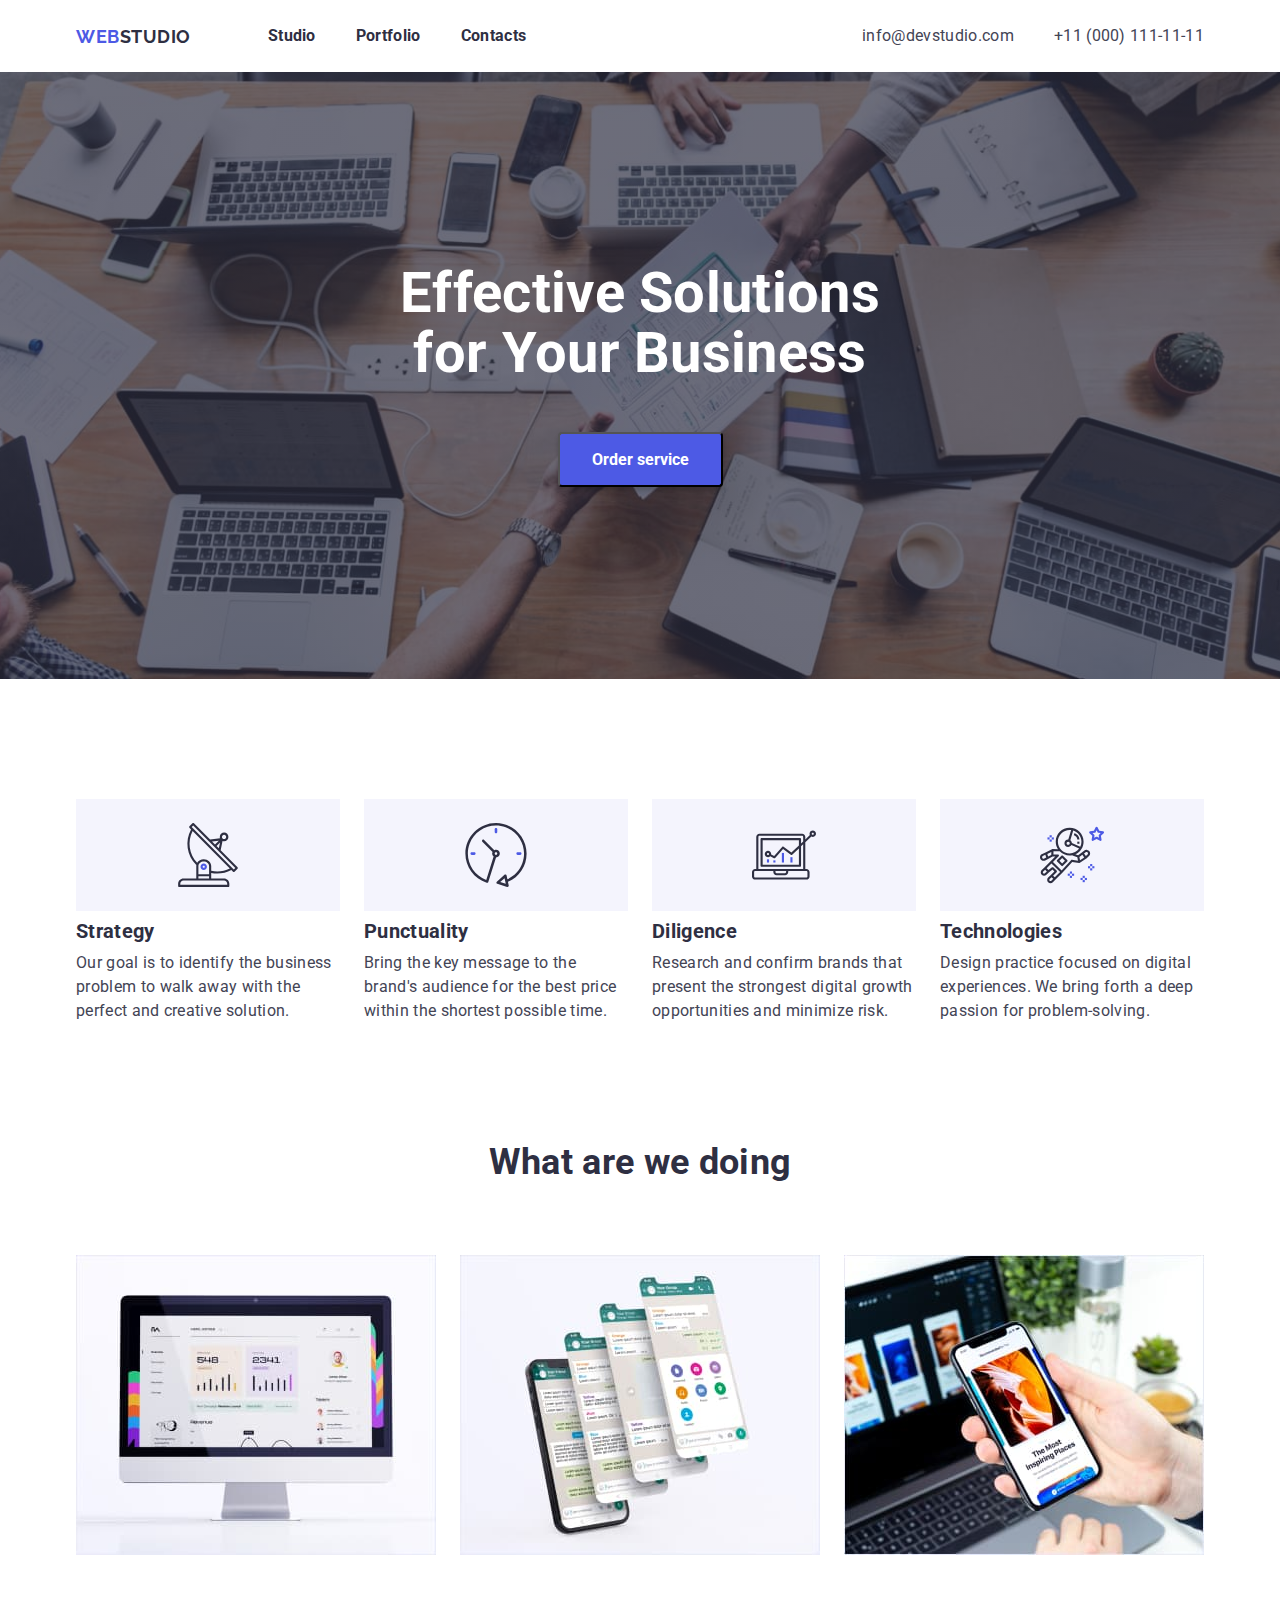
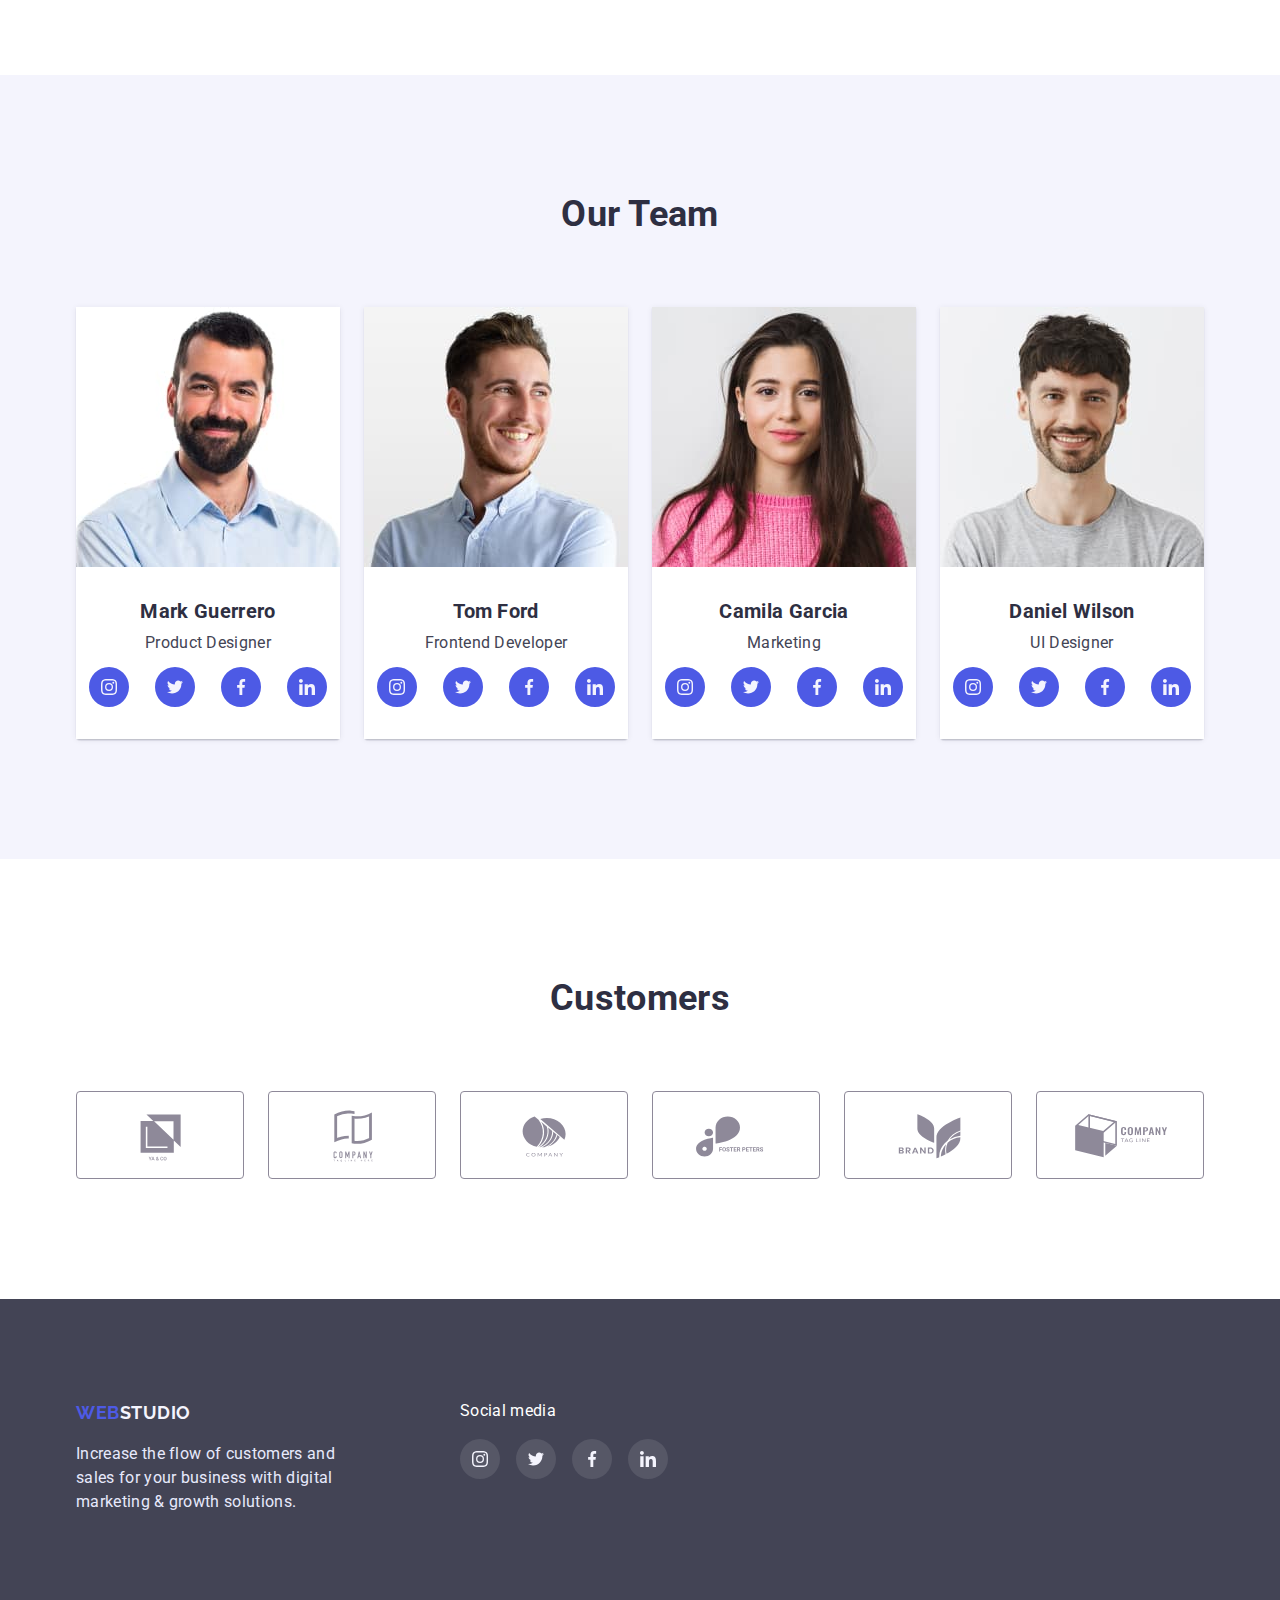
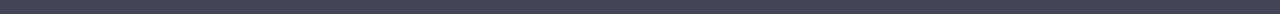
==== index.html @ 96c1c043 "first version" ====
<!DOCTYPE html>
<html lang="en">
<head>
  <meta charset="UTF-8">
  <meta http-equiv="X-UA-Compatible" content="IE=edge">
  <meta name="viewport" content="width=device-width, initial-scale=1.0">
  <title>Document</title>
  <link rel="preconnect" href="https://fonts.googleapis.com">
  <link rel="preconnect" href="https://fonts.gstatic.com" crossorigin>
  <link href="https://fonts.googleapis.com/css2?family=Raleway:wght@700&family=Roboto:wght@400;500;700;900&display=swap" rel="stylesheet">
  <link rel="stylesheet" href="./css/modern-normalize.css">
  <link rel="stylesheet" href="./css/styles.css">
</head>
<body>
  <header>
    <div class="container">
      <nav class="main-nav">
        <a href="./index.html" class="logo">web<span class="header">studio</span></a>
        <ul class="site-nav list">
          <li class="item"><a href="/index.html" class="link">Studio</a></li>
          <li class="item"><a href="./portfolio.html" class="link">Portfolio</a></li>
          <li class="item"><a href="" class="link">Contacts</a></li>
        </ul>
        <ul class="contacts list"> 
          <li class="item"><a href="mailto:info@devstudio.com" class="mailto">info@devstudio.com</a></li>
          <li class="item"><a href="tel:+110001111111" class="tel">+11 (000) 111-11-11</a></li>
        </ul>
      </nav>  
    </div>
  </header>
  <main>
    <section class="hero">
        <h1 class="hero-title">Effective Solutions for Your Business</h1>
        <button type="button" class="button">Order service</button>  
    </section>
    <section class="section">
      <div class="container">
        <h2 class="visually-hidden">Studio</h2>
        <ul class="feature-list list">
          <li class="item icon-antenna">
            <h3 class="title">Strategy</h3>
            <p>Our goal is to identify the business
              problem to walk away with the perfect and creative solution. 
            </p>
          </li>
          <li class="item">
            <h3 class="title">Punctuality</h3>
            <p>Bring the key message to the brand's audience for the best price within the shortest possible time.</p>
          </li>
          <li class="item">
            <h3 class="title">Diligence</h3>
            <p>Research and confirm brands that present the strongest digital growth opportunities and minimize risk.</p>
          </li>
          <li class="item">
            <h3 class="title">Technologies</h3>
            <p>Design practice focused on digital experiences. We bring forth a deep passion for problem-solving.</p>
          </li>
        </ul>
      </div>
    </section>
    <section class="section work">
      <div class="container">
        <h2 class="section-title">What are we doing</h2>
        <ul class="work-list list">
          <li class="item"><img src="./images/monitor.jpg" alt="monitor" width="360"></li>
          <li class="item"><img src="./images/smartphones.jpg" alt="smartphones" width="360"></li>
          <li class="item"><img src="./images/smartphoneinhand.jpg" alt="smartphoneinhand" width="360"></li>
        </ul>
      </div>
    </section>
    <section class="section team">
      <div class="container">
        <h2 class="section-title">Our Team</h2>
        <ul class="team-list list">
          <li class="item">
            <img src="./images/mark.jpg" alt="Mark Guerrero" width="264">
            <div class="team-list-content">
              <h3 class="title">Mark Guerrero</h3>
              <p>Product Designer</p>
              <ul class="social-list list">
                <li class="item">
                  <a href="./index.html" class="link">
                    <svg class="social-list-icon">
                      <use href="./images/icons.svg#icon-instagram"></use>
                    </svg>
                  </a>
                </li>
                <li class="item">
                  <a href="./index.html" class="link">
                    <svg class="social-list-icon">
                      <use href="./images/icons.svg#icon-twitter"></use>
                    </svg>
                  </a>
                </li>
                <li class="item">
                  <a href="./index.html" class="link">
                    <svg class="social-list-icon">
                      <use href="./images/icons.svg#icon-facebook"></use>
                    </svg>
                  </a>
                </li>
                <li class="item">
                  <a href="./index.html" class="link">
                    <svg class="social-list-icon">
                      <use href="./images/icons.svg#icon-linkedin"></use>
                    </svg>
                  </a>
                </li>      
              </ul>
            </div>
          </li>
          <li class="item">
            <img src="./images/tom.jpg" alt="Tom Ford" width="264">
            <div class="team-list-content">
              <h3 class="title">Tom Ford</h3>
              <p>Frontend Developer</p>
              <ul class="social-list list">
                <li class="item">
                  <a href="./index.html" class="link">
                    <svg class="social-list-icon">
                      <use href="./images/icons.svg#icon-instagram"></use>
                    </svg>
                  </a>
                </li>
                <li class="item">
                  <a href="./index.html" class="link">
                    <svg class="social-list-icon">
                      <use href="./images/icons.svg#icon-twitter"></use>
                    </svg>
                  </a>
                </li>
                <li class="item">
                  <a href="./index.html" class="link">
                    <svg class="social-list-icon">
                      <use href="./images/icons.svg#icon-facebook"></use>
                    </svg>
                  </a>
                </li>
                <li class="item">
                  <a href="./index.html" class="link">
                    <svg class="social-list-icon">
                      <use href="./images/icons.svg#icon-linkedin"></use>
                    </svg>
                  </a>
                </li>      
              </ul>
            </div>
          </li>
          <li class="item">
            <img src="./images/camila.jpg" alt="Camila Garcia" width="264">
            <div class="team-list-content">
              <h3 class="title">Camila Garcia</h3>
              <p>Marketing</p>
              <ul class="social-list list">
                <li class="item">
                  <a href="./index.html" class="link">
                    <svg class="social-list-icon">
                      <use href="./images/icons.svg#icon-instagram"></use>
                    </svg>
                  </a>
                </li>
                <li class="item">
                  <a href="./index.html" class="link">
                    <svg class="social-list-icon">
                      <use href="./images/icons.svg#icon-twitter"></use>
                    </svg>
                  </a>
                </li>
                <li class="item">
                  <a href="./index.html" class="link">
                    <svg class="social-list-icon">
                      <use href="./images/icons.svg#icon-facebook"></use>
                    </svg>
                  </a>
                </li>
                <li class="item">
                  <a href="./index.html" class="link">
                    <svg class="social-list-icon">
                      <use href="./images/icons.svg#icon-linkedin"></use>
                    </svg>
                  </a>
                </li>      
              </ul>
            </div>  
          </li>
          <li class="item">
            <img src="./images/daniel.jpg" alt="Daniel Wilson" width="264">
            <div class="team-list-content">
              <h3 class="title">Daniel Wilson</h3>
              <p>UI Designer</p>
              <ul class="social-list list">
                <li class="item">
                  <a href="./index.html" class="link">
                    <svg class="social-list-icon">
                      <use href="./images/icons.svg#icon-instagram"></use>
                    </svg>
                  </a>
                </li>
                <li class="item">
                  <a href="./index.html" class="link">
                    <svg class="social-list-icon">
                      <use href="./images/icons.svg#icon-twitter"></use>
                    </svg>
                  </a>
                </li>
                <li class="item">
                  <a href="./index.html" class="link">
                    <svg class="social-list-icon">
                      <use href="./images/icons.svg#icon-facebook"></use>
                    </svg>
                  </a>
                </li>
                <li class="item">
                  <a href="./index.html" class="link">
                    <svg class="social-list-icon">
                      <use href="./images/icons.svg#icon-linkedin"></use>
                    </svg>
                  </a>
                </li>      
              </ul>
            </div>  
          </li>
        </ul>
      </div>
    </section>
    <section class="section customers">
      <div class="container">
        <h2 class="section-title">Customers</h2>
        <ul class="customers-list list">
          <li class="item">
            <a href="./index.html" class="link">
              <svg class="customers-list-icon">
                <use href="./images/icons.svg#icon-client1"></use>
              </svg>
            </a>
          </li>
          <li class="item">
            <a href="./index.html" class="link">
              <svg class="customers-list-icon">
                <use href="./images/icons.svg#icon-client2"></use>
              </svg>
            </a>
          </li>
          <li class="item">
            <a href="./index.html" class="link">
              <svg class="customers-list-icon">
                <use href="./images/icons.svg#icon-client3"></use>
              </svg>
            </a>
          </li>
          <li class="item">
            <a href="./index.html" class="link">
              <svg class="customers-list-icon">
                <use href="./images/icons.svg#icon-client4"></use>
              </svg>
            </a>
          </li>
          <li class="item">
            <a href="./index.html" class="link">
              <svg class="customers-list-icon">
                <use href="./images/icons.svg#icon-client5"></use>
              </svg>
            </a>
          </li>
          <li class="item">
            <a href="./index.html" class="link">
              <svg class="customers-list-icon">
                <use href="./images/icons.svg#icon-client6"></use>
              </svg>
            </a>
          </li>  
        </ul>
      </div>
    </section>
  </main>
  <footer class="footer-main">
    <div class="container">
      <ul class="footer-list list">
        <li class="item">
          <a href="./index.html" class="logo">web<span class="footer">studio</span></a>
          <p class="footer-list-text">Increase the flow of customers and sales for your business with digital marketing & growth solutions.</p>
        </li>
        <li class="item">
          <p class="footer-social-content">Social media</p>
          <ul class="footer-social-list list">
            <li class="item">
              <a href="./index.html" class="link">
                <svg class="footer-social-list-icon">
                  <use href="./images/icons.svg#icon-instagram"></use>
                </svg>
              </a>
            </li>
            <li class="item">
              <a href="./index.html" class="link">
                <svg class="footer-social-list-icon">
                  <use href="./images/icons.svg#icon-twitter"></use>
                </svg>
              </a>
            </li>
            <li class="item">
              <a href="./index.html" class="link">
                <svg class="footer-social-list-icon">
                  <use href="./images/icons.svg#icon-facebook"></use>
                </svg>
              </a>
            </li>
            <li class="item">
              <a href="./index.html" class="link">
                <svg class="footer-social-list-icon">
                  <use href="./images/icons.svg#icon-linkedin"></use>
                </svg>
              </a>
            </li>      
          </ul>
        </li>
      </ul>
    </div>
  </footer>
</body>
</html>
---- css/styles.css ----
:root {
  --primary-text-color : #434455;
  --title-text-color: #2E2F42;
  --accent-color: #4D5AE5;
  --primary-white-color: #FFFFFF;
  --logo-footer-color: #F4F4FD;
  --bg-color: #E5E5E5;
  --button-bg-accent-color: #404BBF;
  --button-portfolio-bg-color: #E7E9FC;
  --card-gap: 24px;
  --social-bg : #4d5ae5; 
  --social-bg-accent: #31B0AA;
  --light-slate : #8E8999;
  --social-bg-footer: rgba(255, 255, 255, 0.1);
  
}

body {
  color: var(--primary-text-color);
  background-color: var(--primary-white-color);
  font-family: 'Roboto', sans-serif;
  letter-spacing: 0.02em;
  font-size: 16px;
  line-height: 1.5;
}

header {
  box-shadow: 0px 2px 1px rgba(46, 47, 66, 0.08), 0px 1px 1px rgba(46, 47, 66, 0.16), 0px 1px 6px rgba(46, 47, 66, 0.08);
}

h1,h2,h3,p,ul {
  margin-top: 0;
  margin-bottom: 0;
}

img {
  display: block;
}

.list { 
  padding: 0;
  margin: 0;
  list-style: none;
}

.container {
  width: 1158px;
  margin-left: auto;
  margin-right: auto;
  padding-left: 15px;
  padding-right: 15px;
}

.main-nav {
  display: flex;
  align-items: center;
}

.logo {
  color: var(--accent-color);
  font-family: 'Raleway', san-serif;
  font-weight: 700;
  font-size: 18px;
  line-height: 1.5;
  letter-spacing: 0.03em;
  text-transform: uppercase;
  text-decoration: none;
}

.logo .header {
  color: var(--title-text-color);
}

.logo .footer {
  color: var(--logo-footer-color);
}

.site-nav {
  display: flex;
  margin-left: 77px;
}

.contacts {
  display: flex;
  margin-left: auto;
}

.site-nav .item + .item,
.contacts .item + .item {
  margin-left: 40px;
}

.site-nav .link {
  display: block;
  padding-top: 24px;
  padding-bottom: 24px;
  color: var(--title-text-color);
  font-weight: 700;
  font-size: 16px;
  line-height: 1.5;
  text-decoration: none;
}

.mailto, 
.tel {
  display: block;
  padding-top: 24px;
  padding-bottom: 24px;
  color: inherit;
  font-weight: 400;
  font-size: 16px;
  line-height: 1.5;
  text-decoration: none;
}

.site-nav .link:hover,
.site-nav .link:focus,
.mailto:hover,
.mailto:focus,
.tel:hover,
.tel:focus {
  color: var(--accent-color);
}

.hero {
  background-color: var(--title-text-color);
  max-width: 1440px;
  min-height: 603px;
  margin: 0 auto;
  padding-top: 192px;
  padding-bottom: 192px;
  text-align: center;
  background-image: 
    linear-gradient(to right, rgba(46,47,66,0.7), rgba(46,47,66,0.7)),
    url("../images/people-office.jpg");
  background-repeat: no-repeat;
  background-position: center;
  background-size: cover;
}

.hero-title {
  color: var(--primary-white-color);
  font-weight: 700;
  font-size: 56px;
  line-height: 1.07;
  margin: 0 auto 48px;
  width: 492px;
}

.button {
  color: var(--primary-white-color);
  background-color: var(--accent-color);
  font-weight: 700;
  font-size: 16px;
  line-height: 1.2;
  padding: 16px 32px;
  box-shadow: 0px 4px 4px rgba(0, 0, 0, 0.15);
  border-radius: 4px;
}

.button:hover,
.button:focus {
  color: var(--primary-white-color);
  background-color: var(--button-bg-accent-color);
  box-shadow: 0px 4px 4px rgba(0, 0, 0, 0.51);
  cursor: pointer;
}

.section-title {
  color: var(--title-text-color);
  font-weight: 700;
  font-size: 36px;
  line-height: 1.11;
  text-align: center;
  margin-bottom: 72px;
}

.section {
  padding-top: 120px;
  padding-bottom: 120px;
} 

.visually-hidden {
  position: absolute;
  width: 1px;
  height: 1px;
  margin: -1px;
  border: 0;
  padding: 0;
  white-space: nowrap;
  clip-path: inset(100%);
  clip: rect(0 0 0 0);
  overflow: hidden;
}

.feature-list .title,
.team-list .title,
.portfolio-list .title {
  color: var(--title-text-color);
  font-weight: 700;
  font-size: 20px;
  line-height: 1.2;
  margin-bottom: 8px;
}

.feature-list {
  display: flex;
  margin-left: calc(-1 * var(--card-gap));
}

.feature-list > .item {
	flex-basis: calc(100% / 4 - var(--card-gap));
	margin-left: var(--card-gap);
}

.feature-list > .item::before {
  display: block;
  content: '';
  height: 112px;
  margin-bottom: 8px;
  background-color: var(--logo-footer-color);
  background-repeat: no-repeat;
  background-position: center;
}

.feature-list > .item:nth-child(1):before {
  background-image: url("../images/antenna.svg");
}

.feature-list > .item:nth-child(2):before {
  background-image: url("../images/clock.svg");
}

.feature-list > .item:nth-child(3):before {
  background-image: url("../images/diagram.svg");
}

.feature-list > .item:nth-child(4):before {
  background-image: url("../images/astronaut.svg");
}

.section.work {
  padding-top: 0;
}

.work-list {
  display: flex;
  margin-left: calc(-1 * var(--card-gap));
}

.work-list > .item {
	flex-basis: calc(100% / 3 - var(--card-gap));
	margin-left: var(--card-gap);
}

.section.team {
  background-color: var(--logo-footer-color);
}

.team-list {
  display: flex;
  margin-left: calc(-1 * var(--card-gap));
}

.team-list > .item {
	flex-basis: calc(100% / 4 - var(--card-gap));
	margin-left: var(--card-gap);
  text-align: center;
  background: var(--primary-white-color);
  box-shadow: 0px 1px 6px rgba(46, 47, 66, 0.08), 0px 1px 1px rgba(46, 47, 66, 0.16), 0px 2px 1px rgba(46, 47, 66, 0.08);
  border-radius: 0px 0px 4px 4px;
}

.team-list-content {
	padding-top: 32px;
  padding-bottom: 32px;
  background-color: var(--primary-white-color);
}

.social-list {
  display: flex;
  justify-content: space-around;
  margin-top: 12px;
}

.social-list > .item {
  width: 40px;
  height: 40px;
}

.social-list-icon {
  width: 100%;
  height: 100%;
  fill: var(--social-bg);
}

.social-list-icon:hover {
  fill: var(--social-bg-accent);
}

.customers-list {
  display: flex;
  justify-content: space-between;
  align-items: center;
}

.customers-list > .item {
  width: 168px;
  height: 88px;
}

.customers-list-icon {
  width: 100%;
  height: 100%;
  border: 1px solid var(--light-slate);
  border-radius: 4px;
  fill: var(--light-slate);
}

.customers-list-icon:hover {
  fill: var(--social-bg);
  border: 1px solid var(--social-bg);
}

.footer-main {
  background-color: var(--primary-text-color);
  padding-top: 100px;
  padding-bottom: 100px;
}

.footer-list {
  display: flex;
}

.footer-list > .item.item:not(:last-child) {
  margin-right: 120px;
} 

.footer-list-text {
  margin-top: 16px;
  color: var(--button-portfolio-bg-color);
  width: 264px;
  height: 72px;
}

.footer-social-content {
  color: var(--primary-white-color);
  margin-bottom: 16px;
}

.footer-social-list {
  display: flex;
  justify-content: space-between;
  margin-top: 12px;
  width: 208px;
}

.footer-social-list > .item {
  width: 40px;
  height: 40px;
}

.footer-social-list-icon {
  width: 100%;
  height: 100%;
  fill: var(--social-bg-footer);
}

.footer-social-list-icon:hover {
  fill: var(--social-bg-accent);
}

.button-portfolio {
  color: var(--accent-color);
  font-weight: 700;
  font-size: 16px;
  line-height: 1.5;
  padding: 12px 24px;
  background-color: var(--logo-footer-color);
  border: 1px solid var(--button-portfolio-bg-color);
  border-radius: 4px;
}

.button-portfolio:hover,
.button-portfolio:focus {
  color: var(--primary-white-color);
  background-color: var(--accent-color);
  box-shadow: 0px 4px 4px rgba(0, 0, 0, 0.15);
  cursor: pointer;
}

.section.portfolio {
  padding-top: 96px;
}

.portfolio-nav {
  display: flex;
	justify-content: center;
	margin: auto;
	margin-bottom: 72px;
}

.portfolio-nav .item + .item {
  margin-left: 24px;
}

.portfolio-list {
  display: flex;
  flex-wrap: wrap;
  margin-bottom: calc(-1 * var(--card-gap));
	margin-left: calc(-1 * var(--card-gap));
}

.portfolio-list > .item-portfolio {
	flex-basis: calc(100% / 3 - 2 var(--card-gap));
	margin-bottom: var(--card-gap);
	margin-left: var(--card-gap);
}

.portfolio-list-content {
	padding-top: 32px;
  padding-bottom: 32px;
  padding-left: 16px;
  background-color: var(--primary-white-color);
  border: 0.5px solid var(--logo-footer-color);
  border-top: none;
}

.item-portfolio:hover,
.item-portfolio:focus {
  box-shadow: 5px 5px 6px rgba(46, 47, 66, 0.16);
  cursor: pointer;
}
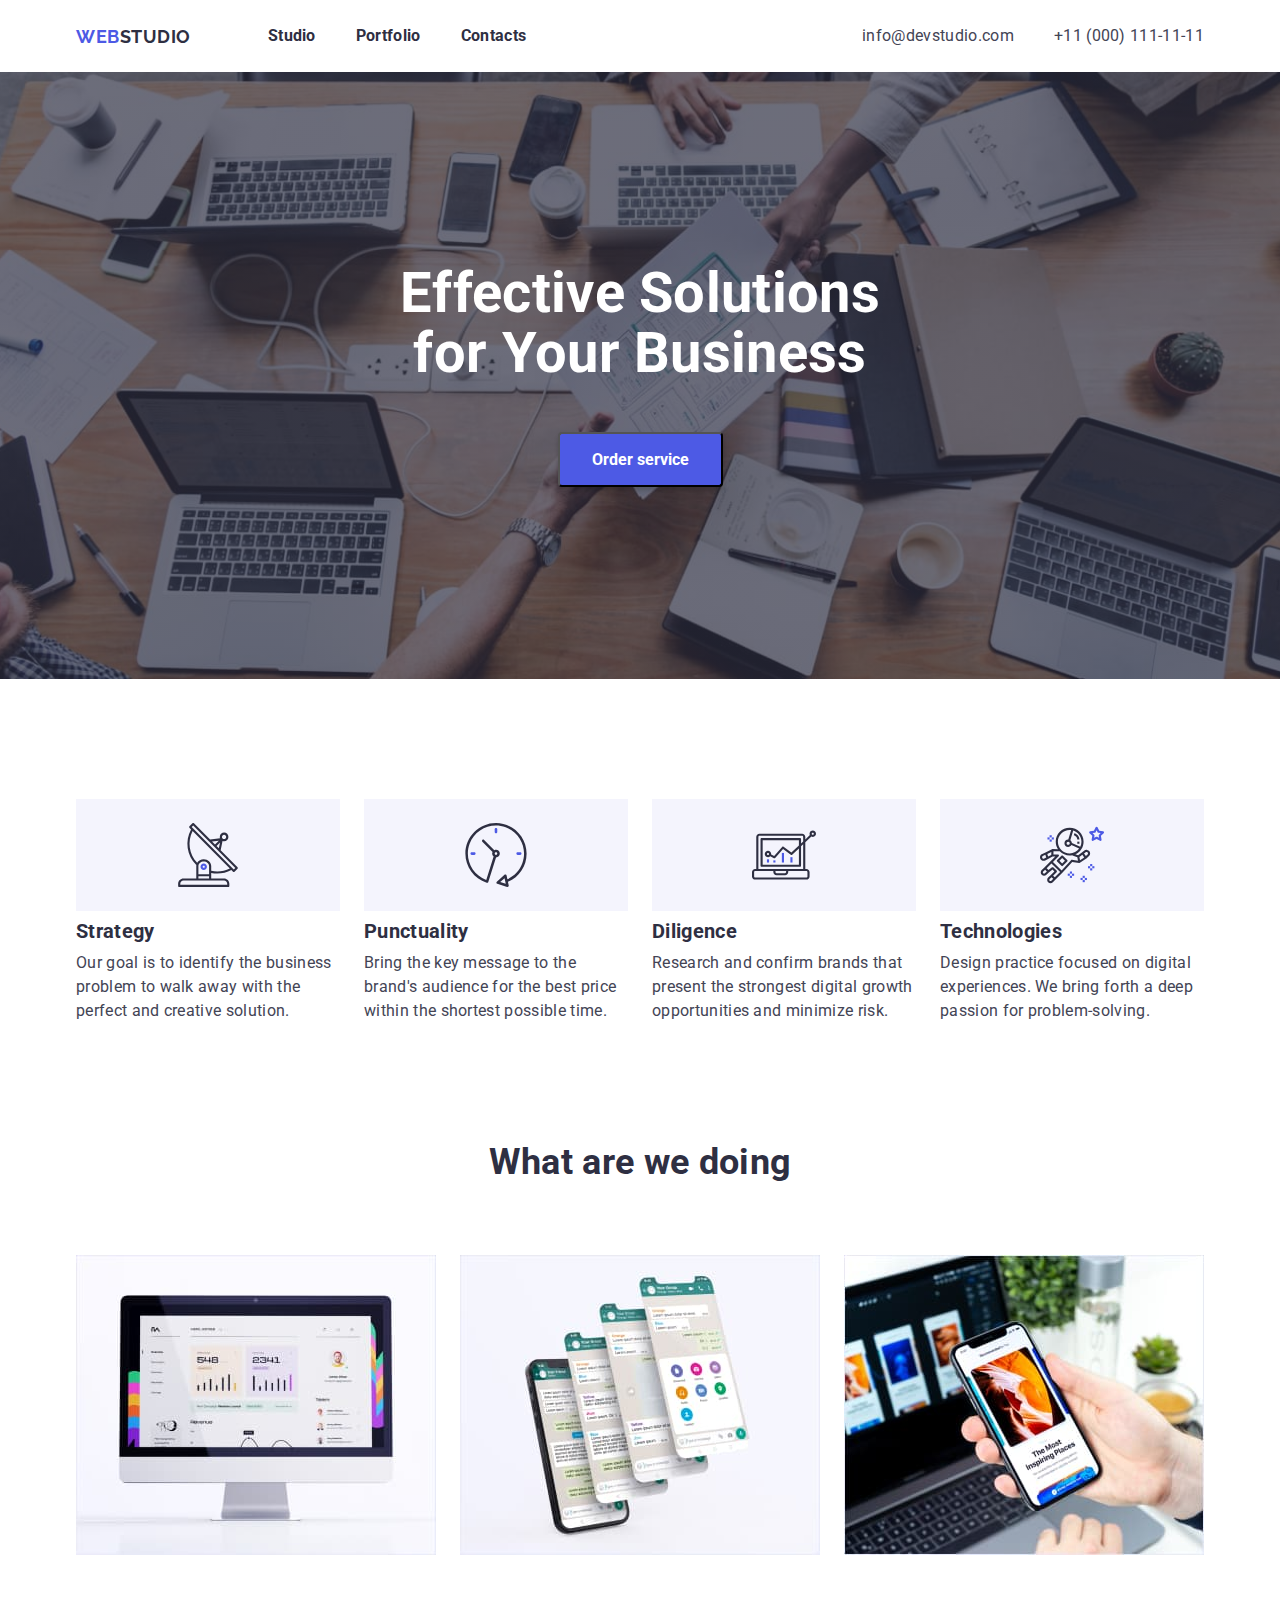
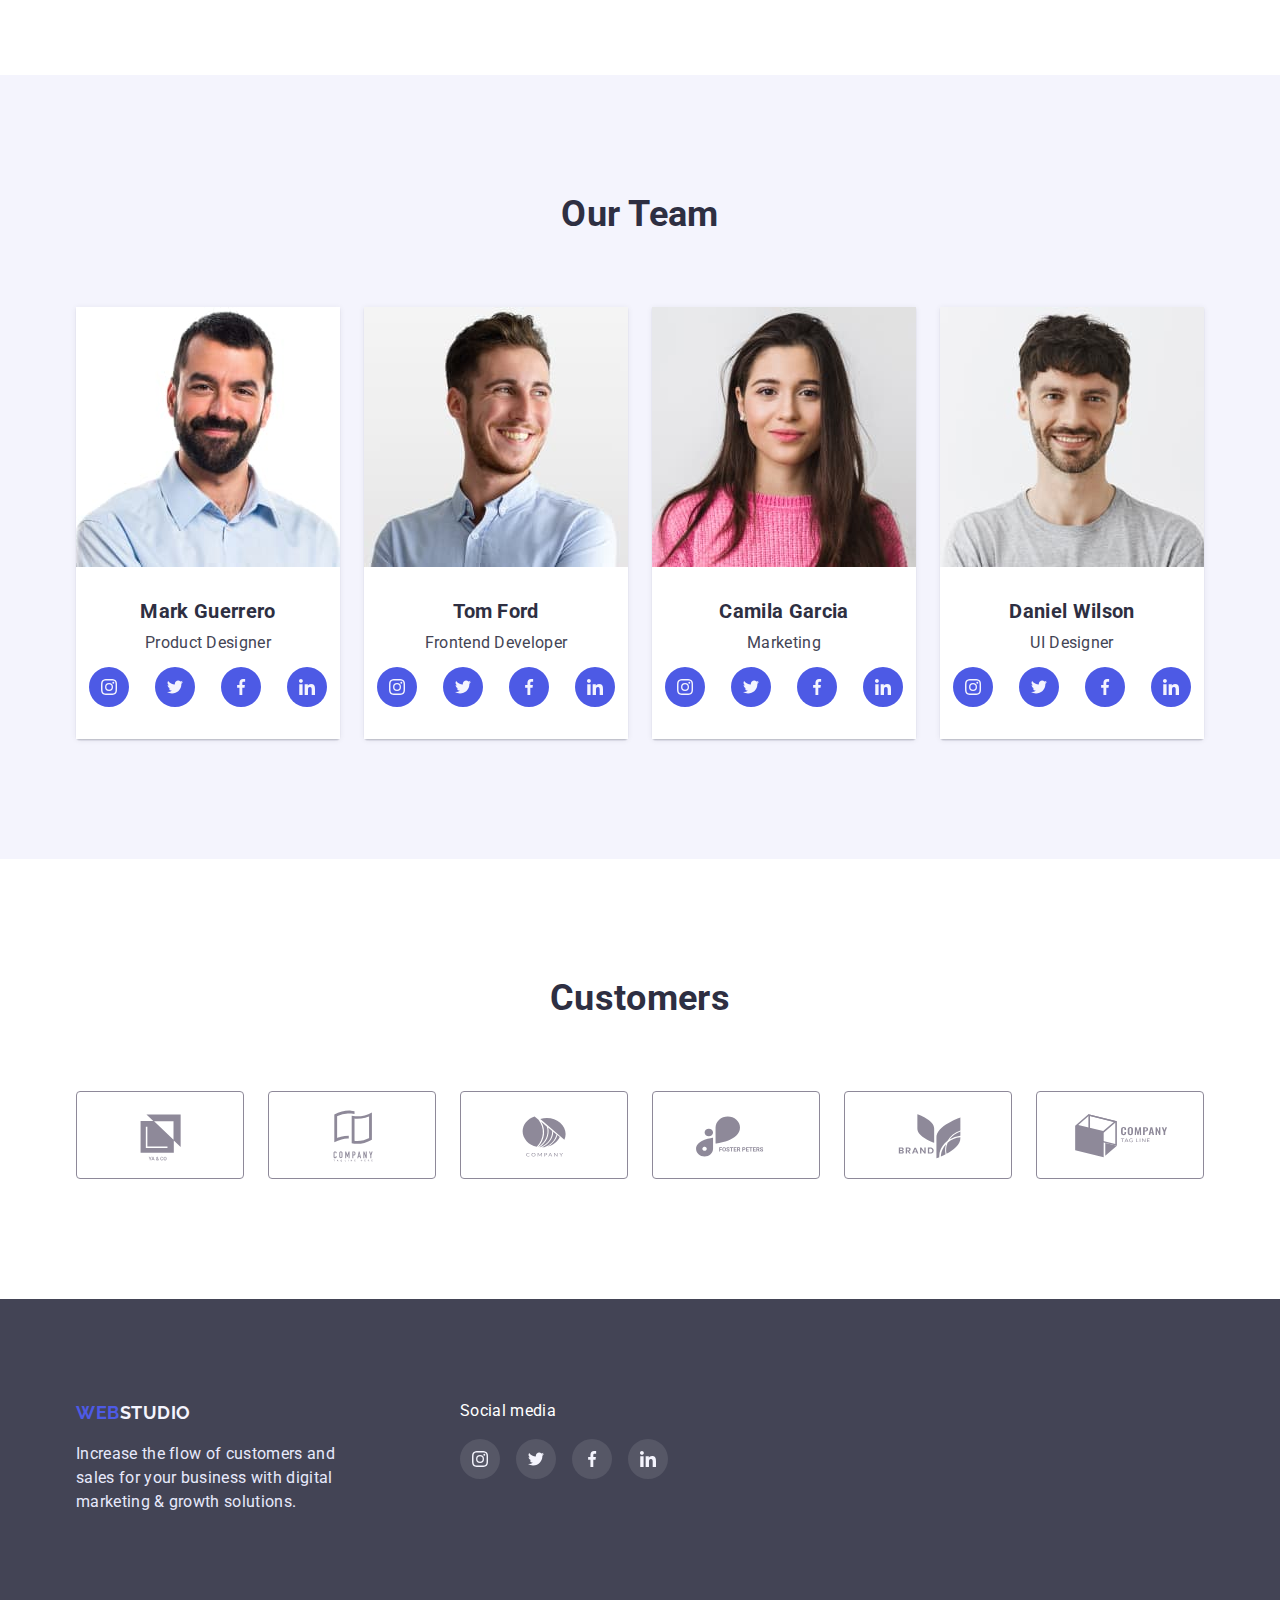
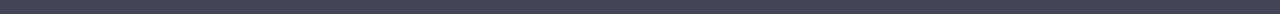
==== commit e6ef145f: "Update index.html" ====
--- a/index.html
+++ b/index.html
@@ -17,7 +17,7 @@
       <nav class="main-nav">
         <a href="./index.html" class="logo">web<span class="header">studio</span></a>
         <ul class="site-nav list">
-          <li class="item"><a href="/index.html" class="link">Studio</a></li>
+          <li class="item"><a href="./index.html" class="link">Studio</a></li>
           <li class="item"><a href="./portfolio.html" class="link">Portfolio</a></li>
           <li class="item"><a href="" class="link">Contacts</a></li>
         </ul>
@@ -317,4 +317,4 @@
     </div>
   </footer>
 </body>
-</html>+</html>
--- a/css/styles.css
+++ b/css/styles.css
@@ -283,41 +283,44 @@
   margin-top: 12px;
 }
 
-.social-list > .item {
+.social-list .item .link {
+  display: block;
   width: 40px;
   height: 40px;
 }
 
-.social-list-icon {
+.social-list .item .link .social-list-icon {
   width: 100%;
   height: 100%;
-  fill: var(--social-bg);
-}
-
-.social-list-icon:hover {
-  fill: var(--social-bg-accent);
+  fill: var(--social-bg);  
+}
+
+.social-list .item .link:hover .social-list-icon,
+.social-list .item .link:focus .social-list-icon {
+   fill: var(--social-bg-accent);   
 }
 
 .customers-list {
   display: flex;
   justify-content: space-between;
-  align-items: center;
-}
-
-.customers-list > .item {
+}
+
+.customers-list .item .link {
+  display: block;
   width: 168px;
   height: 88px;
+  border: 1px solid var(--light-slate);
+  border-radius: 4px;
+  fill: var(--light-slate);
 }
 
 .customers-list-icon {
   width: 100%;
   height: 100%;
-  border: 1px solid var(--light-slate);
-  border-radius: 4px;
-  fill: var(--light-slate);
-}
-
-.customers-list-icon:hover {
+}
+
+.customers-list .item .link:hover,
+.customers-list .item .link:focus {
   fill: var(--social-bg);
   border: 1px solid var(--social-bg);
 }
@@ -355,18 +358,20 @@
   width: 208px;
 }
 
-.footer-social-list > .item {
+.footer-social-list .item .link {
+  display: block;
   width: 40px;
   height: 40px;
+  fill: var(--social-bg-footer);
 }
 
 .footer-social-list-icon {
   width: 100%;
   height: 100%;
-  fill: var(--social-bg-footer);
-}
-
-.footer-social-list-icon:hover {
+}
+
+.footer-social-list .item .link:hover,
+.footer-social-list .item .link:focus {
   fill: var(--social-bg-accent);
 }
 
